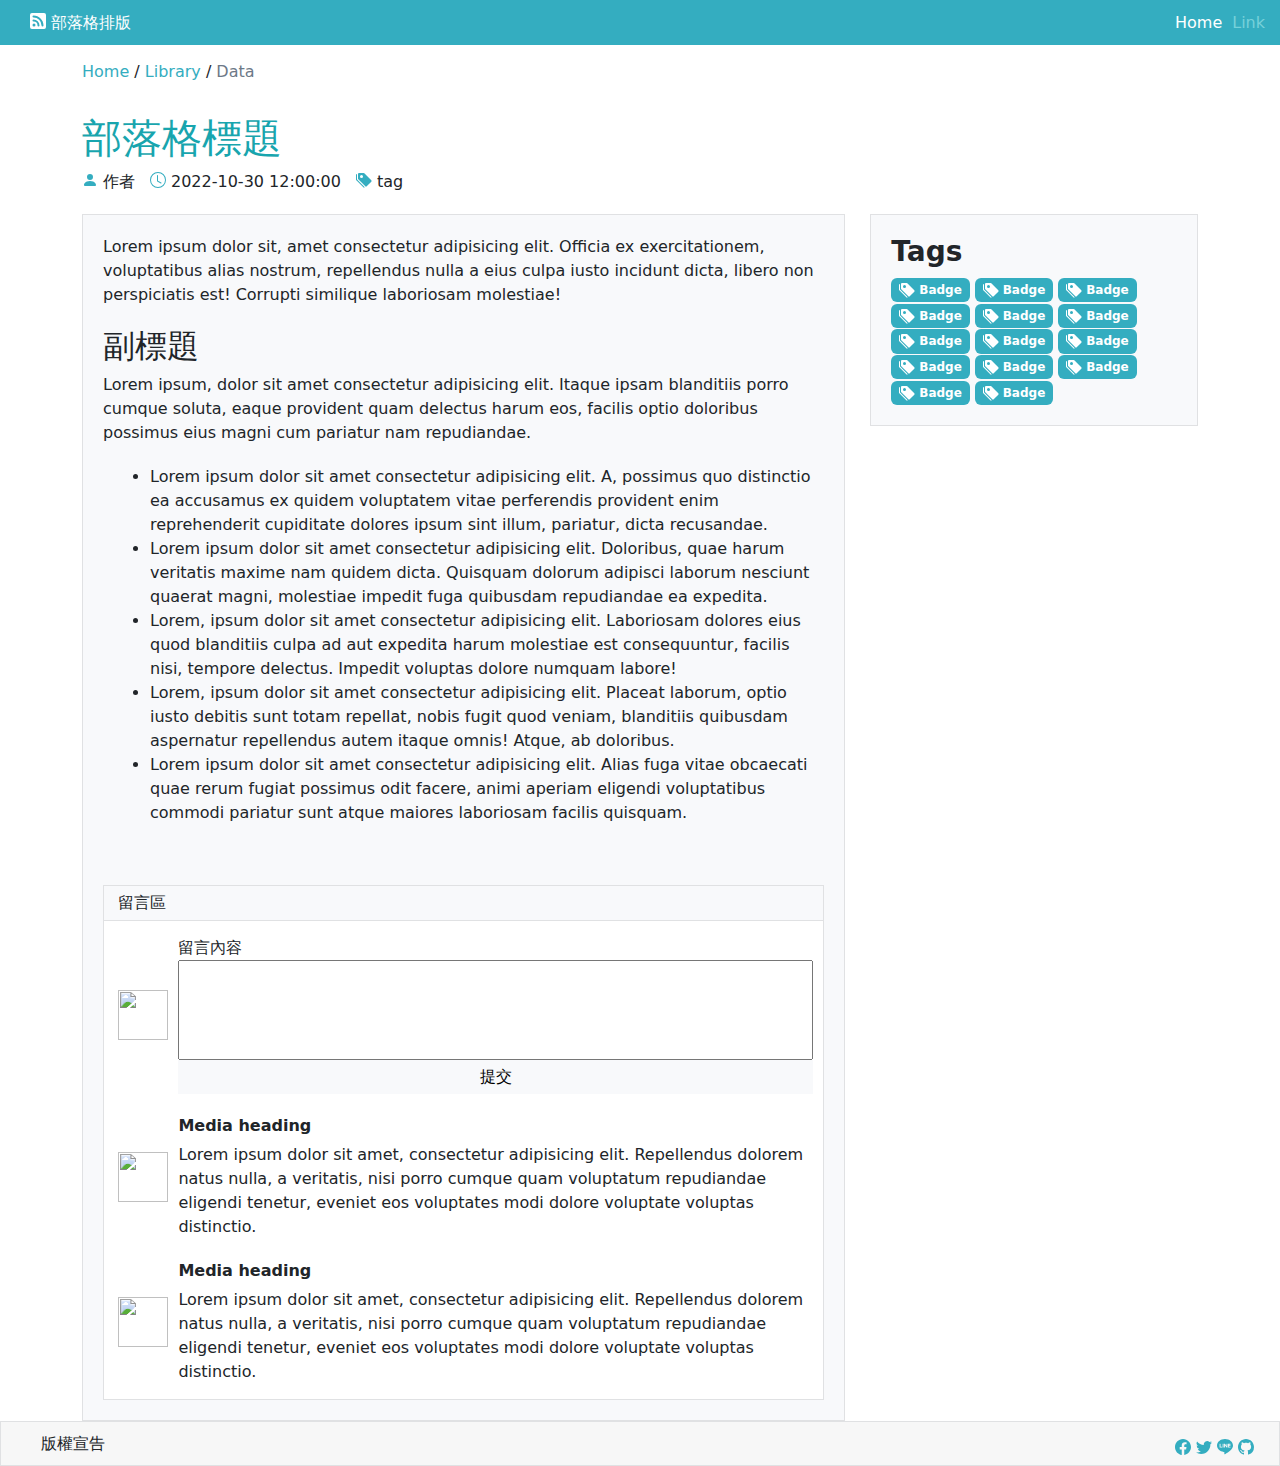
==== bs.html @ 5d911991 "Add files via upload" ====
<!DOCTYPE html>
<html lang="en">

<head>
    <meta charset="UTF-8">
    <meta http-equiv="X-UA-Compatible" content="IE=edge">
    <meta name="viewport" content="width=device-width, initial-scale=1.0">
    <title>作業五</title>

    <script src="https://code.jquery.com/jquery-3.6.0.min.js"></script>
    <link rel="stylesheet" href="https://cdn.jsdelivr.net/npm/bootstrap@5.2.2/dist/css/bootstrap.min.css">
    <link rel="stylesheet" href="https://cdn.jsdelivr.net/npm/bootstrap@5.2.2/dist/js/bootstrap.bundle.min.js">

    <link rel="stylesheet" href="https://cdn.jsdelivr.net/npm/bootstrap-icons@1.3.0/font/bootstrap-icons.css">

    <link rel="stylesheet" href="../static/css/hw5.css">

</head>
<style>
    body {
    display: flex;
    flex-direction: column;
}

.bi-rss-fill {
    margin-bottom: 5px;
    margin-right: 5px;
}

.title-icon , .footer-icon{
    color: #34ADC0 ;
    margin-bottom: 5px;
    margin-right: 5px;
}

a {
    color: white;
    text-decoration:none
}
/* header */

header {
    width: auto;
    height: 5vh;
    
    padding: 10px;
    
    background-color:#34ADC0;

    display: flex;
    align-items: center;
}

.title {
    margin-left: 20px;
    flex-grow: 1;
    text-align: left;

    color: white;
}

.title-icon-group {
    flex-grow: 1;
    display: flex;
    justify-content: flex-end;
}

.home,.link {
    margin: 5px;
}

.home {
    color: white;
}
.link {
    color:#77D1DA;
}

/* ======================= */

/* title */

.container {
    margin-top: 15px;
    height: auto;
    /* background-color: red; */
}

.big-title {
    margin-top: 30px;
}

.small-title-group {
    display: flex;
}

.small-title {
    margin-right: 15px;
}

/* ==================== */

/* content */

.content {
    margin-top: 20px;
    display: flex;
}

@media(max-width:751px){
    .content {
        flex-direction: column-reverse;
    }
}

.main,.tags,footer {
    border: 1px solid #E0E1E3;
}

.main,.tags{
    background-color: #F8F9FB;
    padding: 20px;
}

.main {
    flex-grow: 2;
    margin-right: 20px;

    width: 70%;
}

.tags {
    flex-grow: 1;
    margin-left: 5px;

    width: 30%;
    height: fit-content;
}

@media(max-width:751px){
    .tags,.main {
        width: 100%;
    }
    .tags {
        margin-bottom: 10px;
        margin-left: 0px;
    }
}

.tags-title {
    font-weight: bold;
}

h2,ul {
    margin-top: 20px
}

ul {
    margin-left: 15px;
}

.img {
    width: 100%;
}

.text-bar {
    border: 1px solid #E0E1E3;
    margin-top: 20px;
}

.text-bar-title {
    padding-left: 2%;
    padding-top: 5px;
    padding-bottom: 5px;
    border-bottom: 1px solid #E0E1E3;
    
}


.text-content {
    padding-left: 2%;
    padding-bottom: 5px;
    padding-top: 5px;
    background-color: white;
}

.user {
    display: flex;
    align-items: center;
}
.user-text-group {
    margin: 10px;
    width: 100%;
}
.user-name {
    margin-bottom: 5px;
    font-weight: bold;
}


.user-input >input {
    width: 100%;
    height: 100px;

}
.user-input-btn >button{
    border: 0;
    width: 100%;
    padding: 5px;
    background-color: #F8F9FB;
}


.badge {
    background-color: #34ADC0;
}


/* =================== */
footer {
    
    width: auto;
    height: 5vh;

    background-color: #F7F7F7;

    display: flex;
    align-items: center;

}

.cc {
    margin-left: 40px;
    flex-grow: 1;
    text-align: left;
}

.footer-icons {
    margin-right: 20px;
    margin-top: 10px;
}
</style>
<body>
    <header>
        <div class="title"><svg xmlns="http://www.w3.org/2000/svg" width="16" height="16" fill="currentColor" class="bi bi-rss-fill" viewBox="0 0 16 16">
            <path d="M2 0a2 2 0 0 0-2 2v12a2 2 0 0 0 2 2h12a2 2 0 0 0 2-2V2a2 2 0 0 0-2-2H2zm1.5 2.5c5.523 0 10 4.477 10 10a1 1 0 1 1-2 0 8 8 0 0 0-8-8 1 1 0 0 1 0-2zm0 4a6 6 0 0 1 6 6 1 1 0 1 1-2 0 4 4 0 0 0-4-4 1 1 0 0 1 0-2zm.5 7a1.5 1.5 0 1 1 0-3 1.5 1.5 0 0 1 0 3z"/>
          </svg>部落格排版</div>
        <div class="title-icon-group">
            <div class="home"><a href="index.html">Home</a></div>
            <div class="link">Link</div>
        </div>
    </header>
    <style>
        
    </style>
    <div class="body">
        <div class="container">
            <div class="link-area">
                <span style="color: #34ADC0;">Home</span>
                <span class="link-slash">/</span>
                <span style="color: #34ADC0;">Library</span>
                <span class="link-slash">/</span>
                <span style="color: #6D7987;">Data</span>
            </div>

            <div class="big-title">
                <h1 style="color:#18A5AE ;">部落格標題</h1>
                <div class="small-title-group">
                    <div class="small-title"><svg xmlns="http://www.w3.org/2000/svg" width="16" height="16" fill="currentColor" class="bi bi-person-fill title-icon" viewBox="0 0 16 16">
                        <path d="M3 14s-1 0-1-1 1-4 6-4 6 3 6 4-1 1-1 1H3zm5-6a3 3 0 1 0 0-6 3 3 0 0 0 0 6z"/>
                      </svg>作者</div>
                    <div class="small-title"><svg xmlns="http://www.w3.org/2000/svg" width="16" height="16" fill="currentColor" class="bi bi-clock title-icon" viewBox="0 0 16 16">
                        <path d="M8 3.5a.5.5 0 0 0-1 0V9a.5.5 0 0 0 .252.434l3.5 2a.5.5 0 0 0 .496-.868L8 8.71V3.5z"/>
                        <path d="M8 16A8 8 0 1 0 8 0a8 8 0 0 0 0 16zm7-8A7 7 0 1 1 1 8a7 7 0 0 1 14 0z"/>
                      </svg>2022-10-30 12:00:00</div>
                    <div class="small-title"><svg xmlns="http://www.w3.org/2000/svg" width="16" height="16" fill="currentColor" class="bi bi-tags-fill title-icon" viewBox="0 0 16 16">
                        <path d="M2 2a1 1 0 0 1 1-1h4.586a1 1 0 0 1 .707.293l7 7a1 1 0 0 1 0 1.414l-4.586 4.586a1 1 0 0 1-1.414 0l-7-7A1 1 0 0 1 2 6.586V2zm3.5 4a1.5 1.5 0 1 0 0-3 1.5 1.5 0 0 0 0 3z"/>
                        <path d="M1.293 7.793A1 1 0 0 1 1 7.086V2a1 1 0 0 0-1 1v4.586a1 1 0 0 0 .293.707l7 7a1 1 0 0 0 1.414 0l.043-.043-7.457-7.457z"/>
                      </svg>tag</div>
                </div>
            </div>
            
            <div class="content">
                <div class="main">
                    <div >
                        Lorem ipsum dolor sit, amet consectetur adipisicing elit. Officia ex exercitationem, voluptatibus alias nostrum, repellendus nulla a eius culpa iusto incidunt dicta, libero non perspiciatis est! Corrupti similique laboriosam molestiae!
                    </div>
                    <h2>副標題</h2>
                    <div>
                        Lorem ipsum, dolor sit amet consectetur adipisicing elit. Itaque ipsam blanditiis porro cumque soluta, eaque provident quam delectus harum eos, facilis optio doloribus possimus eius magni cum pariatur nam repudiandae.
                    </div>
                    <ul>
                        <li>Lorem ipsum dolor sit amet consectetur adipisicing elit. A, possimus quo distinctio ea accusamus ex quidem voluptatem vitae perferendis provident enim reprehenderit cupiditate dolores ipsum sint illum, pariatur, dicta recusandae.</li>
                        <li>Lorem ipsum dolor sit amet consectetur adipisicing elit. Doloribus, quae harum veritatis maxime nam quidem dicta. Quisquam dolorum adipisci laborum nesciunt quaerat magni, molestiae impedit fuga quibusdam repudiandae ea expedita.</li>
                        <li>Lorem, ipsum dolor sit amet consectetur adipisicing elit. Laboriosam dolores eius quod blanditiis culpa ad aut expedita harum molestiae est consequuntur, facilis nisi, tempore delectus. Impedit voluptas dolore numquam labore!</li>
                        <li>Lorem, ipsum dolor sit amet consectetur adipisicing elit. Placeat laborum, optio iusto debitis sunt totam repellat, nobis fugit quod veniam, blanditiis quibusdam aspernatur repellendus autem itaque omnis! Atque, ab doloribus.</li>
                        <li>Lorem ipsum dolor sit amet consectetur adipisicing elit. Alias fuga vitae obcaecati quae rerum fugiat possimus odit facere, animi aperiam eligendi voluptatibus commodi pariatur sunt atque maiores laboriosam facilis quisquam.</li>
                    </ul>
                    <img class="img" src="img_holder.png"alt="">
                    <div class="text-bar">
                        <div class="text-bar-title ">留言區</div>
                        <div class="text-content">
                            <div class="user">
                                <img src="img_holder.png" width="50px" height="50px" alt="">
                                <div class="user-text-group">
                                    <div class="">留言內容</div>
                                    <div class="user-input"><input type="text"></div>
                                    <div class="user-input-btn"><button>提交</button></div>
                                </div>
                            </div>
                            <div class="user">
                                <img src="img_holder.png" width="50px" height="50px" alt="">
                                <div class="user-text-group">
                                    <div class="user-name">Media heading</div>
                                    <div class="user-text">Lorem ipsum dolor sit amet, consectetur adipisicing elit. Repellendus dolorem natus nulla, a veritatis, nisi porro cumque quam voluptatum repudiandae eligendi tenetur, eveniet eos voluptates modi dolore voluptate voluptas distinctio.</div>
                                </div>
                            </div>
                            <div class="user">
                                <img class="user-img" src="img_holder.png" width="50px" height="50px" alt="">
                                <div class="user-text-group">
                                    <div class="user-name">Media heading</div>
                                    <div class="user-text">Lorem ipsum dolor sit amet, consectetur adipisicing elit. Repellendus dolorem natus nulla, a veritatis, nisi porro cumque quam voluptatum repudiandae eligendi tenetur, eveniet eos voluptates modi dolore voluptate voluptas distinctio.</div>
                                </div>
                            </div>
                        </div>
                    </div>
                </div>
                <div class="tags">
                    <h3 class="tags-title">Tags</h3>
                    <div class="tag">
                        <span class="badge"><svg xmlns="http://www.w3.org/2000/svg" width="16" height="16" fill="currentColor" class="bi bi-tags-fill" viewBox="0 0 16 16">
                            <path d="M2 2a1 1 0 0 1 1-1h4.586a1 1 0 0 1 .707.293l7 7a1 1 0 0 1 0 1.414l-4.586 4.586a1 1 0 0 1-1.414 0l-7-7A1 1 0 0 1 2 6.586V2zm3.5 4a1.5 1.5 0 1 0 0-3 1.5 1.5 0 0 0 0 3z"/>
                            <path d="M1.293 7.793A1 1 0 0 1 1 7.086V2a1 1 0 0 0-1 1v4.586a1 1 0 0 0 .293.707l7 7a1 1 0 0 0 1.414 0l.043-.043-7.457-7.457z"/>
                          </svg>  Badge</span> 
                          <span class="badge"><svg xmlns="http://www.w3.org/2000/svg" width="16" height="16" fill="currentColor" class="bi bi-tags-fill" viewBox="0 0 16 16">
                            <path d="M2 2a1 1 0 0 1 1-1h4.586a1 1 0 0 1 .707.293l7 7a1 1 0 0 1 0 1.414l-4.586 4.586a1 1 0 0 1-1.414 0l-7-7A1 1 0 0 1 2 6.586V2zm3.5 4a1.5 1.5 0 1 0 0-3 1.5 1.5 0 0 0 0 3z"/>
                            <path d="M1.293 7.793A1 1 0 0 1 1 7.086V2a1 1 0 0 0-1 1v4.586a1 1 0 0 0 .293.707l7 7a1 1 0 0 0 1.414 0l.043-.043-7.457-7.457z"/>
                          </svg>  Badge</span> 
                          <span class="badge"><svg xmlns="http://www.w3.org/2000/svg" width="16" height="16" fill="currentColor" class="bi bi-tags-fill" viewBox="0 0 16 16">
                            <path d="M2 2a1 1 0 0 1 1-1h4.586a1 1 0 0 1 .707.293l7 7a1 1 0 0 1 0 1.414l-4.586 4.586a1 1 0 0 1-1.414 0l-7-7A1 1 0 0 1 2 6.586V2zm3.5 4a1.5 1.5 0 1 0 0-3 1.5 1.5 0 0 0 0 3z"/>
                            <path d="M1.293 7.793A1 1 0 0 1 1 7.086V2a1 1 0 0 0-1 1v4.586a1 1 0 0 0 .293.707l7 7a1 1 0 0 0 1.414 0l.043-.043-7.457-7.457z"/>
                          </svg>  Badge</span> 
                          <span class="badge"><svg xmlns="http://www.w3.org/2000/svg" width="16" height="16" fill="currentColor" class="bi bi-tags-fill" viewBox="0 0 16 16">
                            <path d="M2 2a1 1 0 0 1 1-1h4.586a1 1 0 0 1 .707.293l7 7a1 1 0 0 1 0 1.414l-4.586 4.586a1 1 0 0 1-1.414 0l-7-7A1 1 0 0 1 2 6.586V2zm3.5 4a1.5 1.5 0 1 0 0-3 1.5 1.5 0 0 0 0 3z"/>
                            <path d="M1.293 7.793A1 1 0 0 1 1 7.086V2a1 1 0 0 0-1 1v4.586a1 1 0 0 0 .293.707l7 7a1 1 0 0 0 1.414 0l.043-.043-7.457-7.457z"/>
                          </svg>  Badge</span> 
                          <span class="badge"><svg xmlns="http://www.w3.org/2000/svg" width="16" height="16" fill="currentColor" class="bi bi-tags-fill" viewBox="0 0 16 16">
                            <path d="M2 2a1 1 0 0 1 1-1h4.586a1 1 0 0 1 .707.293l7 7a1 1 0 0 1 0 1.414l-4.586 4.586a1 1 0 0 1-1.414 0l-7-7A1 1 0 0 1 2 6.586V2zm3.5 4a1.5 1.5 0 1 0 0-3 1.5 1.5 0 0 0 0 3z"/>
                            <path d="M1.293 7.793A1 1 0 0 1 1 7.086V2a1 1 0 0 0-1 1v4.586a1 1 0 0 0 .293.707l7 7a1 1 0 0 0 1.414 0l.043-.043-7.457-7.457z"/>
                          </svg>  Badge</span> 
                          <span class="badge"><svg xmlns="http://www.w3.org/2000/svg" width="16" height="16" fill="currentColor" class="bi bi-tags-fill" viewBox="0 0 16 16">
                            <path d="M2 2a1 1 0 0 1 1-1h4.586a1 1 0 0 1 .707.293l7 7a1 1 0 0 1 0 1.414l-4.586 4.586a1 1 0 0 1-1.414 0l-7-7A1 1 0 0 1 2 6.586V2zm3.5 4a1.5 1.5 0 1 0 0-3 1.5 1.5 0 0 0 0 3z"/>
                            <path d="M1.293 7.793A1 1 0 0 1 1 7.086V2a1 1 0 0 0-1 1v4.586a1 1 0 0 0 .293.707l7 7a1 1 0 0 0 1.414 0l.043-.043-7.457-7.457z"/>
                          </svg>  Badge</span> 
                          <span class="badge"><svg xmlns="http://www.w3.org/2000/svg" width="16" height="16" fill="currentColor" class="bi bi-tags-fill" viewBox="0 0 16 16">
                            <path d="M2 2a1 1 0 0 1 1-1h4.586a1 1 0 0 1 .707.293l7 7a1 1 0 0 1 0 1.414l-4.586 4.586a1 1 0 0 1-1.414 0l-7-7A1 1 0 0 1 2 6.586V2zm3.5 4a1.5 1.5 0 1 0 0-3 1.5 1.5 0 0 0 0 3z"/>
                            <path d="M1.293 7.793A1 1 0 0 1 1 7.086V2a1 1 0 0 0-1 1v4.586a1 1 0 0 0 .293.707l7 7a1 1 0 0 0 1.414 0l.043-.043-7.457-7.457z"/>
                          </svg>  Badge</span> 
                          <span class="badge"><svg xmlns="http://www.w3.org/2000/svg" width="16" height="16" fill="currentColor" class="bi bi-tags-fill" viewBox="0 0 16 16">
                            <path d="M2 2a1 1 0 0 1 1-1h4.586a1 1 0 0 1 .707.293l7 7a1 1 0 0 1 0 1.414l-4.586 4.586a1 1 0 0 1-1.414 0l-7-7A1 1 0 0 1 2 6.586V2zm3.5 4a1.5 1.5 0 1 0 0-3 1.5 1.5 0 0 0 0 3z"/>
                            <path d="M1.293 7.793A1 1 0 0 1 1 7.086V2a1 1 0 0 0-1 1v4.586a1 1 0 0 0 .293.707l7 7a1 1 0 0 0 1.414 0l.043-.043-7.457-7.457z"/>
                          </svg>  Badge</span> 
                          <span class="badge"><svg xmlns="http://www.w3.org/2000/svg" width="16" height="16" fill="currentColor" class="bi bi-tags-fill" viewBox="0 0 16 16">
                            <path d="M2 2a1 1 0 0 1 1-1h4.586a1 1 0 0 1 .707.293l7 7a1 1 0 0 1 0 1.414l-4.586 4.586a1 1 0 0 1-1.414 0l-7-7A1 1 0 0 1 2 6.586V2zm3.5 4a1.5 1.5 0 1 0 0-3 1.5 1.5 0 0 0 0 3z"/>
                            <path d="M1.293 7.793A1 1 0 0 1 1 7.086V2a1 1 0 0 0-1 1v4.586a1 1 0 0 0 .293.707l7 7a1 1 0 0 0 1.414 0l.043-.043-7.457-7.457z"/>
                          </svg>  Badge</span> 
                          <span class="badge"><svg xmlns="http://www.w3.org/2000/svg" width="16" height="16" fill="currentColor" class="bi bi-tags-fill" viewBox="0 0 16 16">
                            <path d="M2 2a1 1 0 0 1 1-1h4.586a1 1 0 0 1 .707.293l7 7a1 1 0 0 1 0 1.414l-4.586 4.586a1 1 0 0 1-1.414 0l-7-7A1 1 0 0 1 2 6.586V2zm3.5 4a1.5 1.5 0 1 0 0-3 1.5 1.5 0 0 0 0 3z"/>
                            <path d="M1.293 7.793A1 1 0 0 1 1 7.086V2a1 1 0 0 0-1 1v4.586a1 1 0 0 0 .293.707l7 7a1 1 0 0 0 1.414 0l.043-.043-7.457-7.457z"/>
                          </svg>  Badge</span> 
                          <span class="badge"><svg xmlns="http://www.w3.org/2000/svg" width="16" height="16" fill="currentColor" class="bi bi-tags-fill" viewBox="0 0 16 16">
                            <path d="M2 2a1 1 0 0 1 1-1h4.586a1 1 0 0 1 .707.293l7 7a1 1 0 0 1 0 1.414l-4.586 4.586a1 1 0 0 1-1.414 0l-7-7A1 1 0 0 1 2 6.586V2zm3.5 4a1.5 1.5 0 1 0 0-3 1.5 1.5 0 0 0 0 3z"/>
                            <path d="M1.293 7.793A1 1 0 0 1 1 7.086V2a1 1 0 0 0-1 1v4.586a1 1 0 0 0 .293.707l7 7a1 1 0 0 0 1.414 0l.043-.043-7.457-7.457z"/>
                          </svg>  Badge</span> 
                          <span class="badge"><svg xmlns="http://www.w3.org/2000/svg" width="16" height="16" fill="currentColor" class="bi bi-tags-fill" viewBox="0 0 16 16">
                            <path d="M2 2a1 1 0 0 1 1-1h4.586a1 1 0 0 1 .707.293l7 7a1 1 0 0 1 0 1.414l-4.586 4.586a1 1 0 0 1-1.414 0l-7-7A1 1 0 0 1 2 6.586V2zm3.5 4a1.5 1.5 0 1 0 0-3 1.5 1.5 0 0 0 0 3z"/>
                            <path d="M1.293 7.793A1 1 0 0 1 1 7.086V2a1 1 0 0 0-1 1v4.586a1 1 0 0 0 .293.707l7 7a1 1 0 0 0 1.414 0l.043-.043-7.457-7.457z"/>
                          </svg>  Badge</span> 
                          <span class="badge"><svg xmlns="http://www.w3.org/2000/svg" width="16" height="16" fill="currentColor" class="bi bi-tags-fill" viewBox="0 0 16 16">
                            <path d="M2 2a1 1 0 0 1 1-1h4.586a1 1 0 0 1 .707.293l7 7a1 1 0 0 1 0 1.414l-4.586 4.586a1 1 0 0 1-1.414 0l-7-7A1 1 0 0 1 2 6.586V2zm3.5 4a1.5 1.5 0 1 0 0-3 1.5 1.5 0 0 0 0 3z"/>
                            <path d="M1.293 7.793A1 1 0 0 1 1 7.086V2a1 1 0 0 0-1 1v4.586a1 1 0 0 0 .293.707l7 7a1 1 0 0 0 1.414 0l.043-.043-7.457-7.457z"/>
                          </svg>  Badge</span> 
                          <span class="badge"><svg xmlns="http://www.w3.org/2000/svg" width="16" height="16" fill="currentColor" class="bi bi-tags-fill" viewBox="0 0 16 16">
                            <path d="M2 2a1 1 0 0 1 1-1h4.586a1 1 0 0 1 .707.293l7 7a1 1 0 0 1 0 1.414l-4.586 4.586a1 1 0 0 1-1.414 0l-7-7A1 1 0 0 1 2 6.586V2zm3.5 4a1.5 1.5 0 1 0 0-3 1.5 1.5 0 0 0 0 3z"/>
                            <path d="M1.293 7.793A1 1 0 0 1 1 7.086V2a1 1 0 0 0-1 1v4.586a1 1 0 0 0 .293.707l7 7a1 1 0 0 0 1.414 0l.043-.043-7.457-7.457z"/>
                          </svg>  Badge</span> 

                    </div>
                </div>
            </div>
        </div>
        <footer>
            <div class="cc" >版權宣告</div>
            <div class="footer-icons"><svg xmlns="http://www.w3.org/2000/svg" width="16" height="16" fill="currentColor" class="bi bi-facebook footer-icon" viewBox="0 0 16 16">
                <path d="M16 8.049c0-4.446-3.582-8.05-8-8.05C3.58 0-.002 3.603-.002 8.05c0 4.017 2.926 7.347 6.75 7.951v-5.625h-2.03V8.05H6.75V6.275c0-2.017 1.195-3.131 3.022-3.131.876 0 1.791.157 1.791.157v1.98h-1.009c-.993 0-1.303.621-1.303 1.258v1.51h2.218l-.354 2.326H9.25V16c3.824-.604 6.75-3.934 6.75-7.951z"/>
              </svg><svg xmlns="http://www.w3.org/2000/svg" width="16" height="16" fill="currentColor" class="bi bi-twitter footer-icon" viewBox="0 0 16 16">
                <path d="M5.026 15c6.038 0 9.341-5.003 9.341-9.334 0-.14 0-.282-.006-.422A6.685 6.685 0 0 0 16 3.542a6.658 6.658 0 0 1-1.889.518 3.301 3.301 0 0 0 1.447-1.817 6.533 6.533 0 0 1-2.087.793A3.286 3.286 0 0 0 7.875 6.03a9.325 9.325 0 0 1-6.767-3.429 3.289 3.289 0 0 0 1.018 4.382A3.323 3.323 0 0 1 .64 6.575v.045a3.288 3.288 0 0 0 2.632 3.218 3.203 3.203 0 0 1-.865.115 3.23 3.23 0 0 1-.614-.057 3.283 3.283 0 0 0 3.067 2.277A6.588 6.588 0 0 1 .78 13.58a6.32 6.32 0 0 1-.78-.045A9.344 9.344 0 0 0 5.026 15z"/>
              </svg><svg xmlns="http://www.w3.org/2000/svg" width="16" height="16" fill="currentColor" class="bi bi-line footer-icon" viewBox="0 0 16 16">
                <path d="M8 0c4.411 0 8 2.912 8 6.492 0 1.433-.555 2.723-1.715 3.994-1.678 1.932-5.431 4.285-6.285 4.645-.83.35-.734-.197-.696-.413l.003-.018.114-.685c.027-.204.055-.521-.026-.723-.09-.223-.444-.339-.704-.395C2.846 12.39 0 9.701 0 6.492 0 2.912 3.59 0 8 0ZM5.022 7.686H3.497V4.918a.156.156 0 0 0-.155-.156H2.78a.156.156 0 0 0-.156.156v3.486c0 .041.017.08.044.107v.001l.002.002.002.002a.154.154 0 0 0 .108.043h2.242c.086 0 .155-.07.155-.156v-.56a.156.156 0 0 0-.155-.157Zm.791-2.924a.156.156 0 0 0-.156.156v3.486c0 .086.07.155.156.155h.562c.086 0 .155-.07.155-.155V4.918a.156.156 0 0 0-.155-.156h-.562Zm3.863 0a.156.156 0 0 0-.156.156v2.07L7.923 4.832a.17.17 0 0 0-.013-.015v-.001a.139.139 0 0 0-.01-.01l-.003-.003a.092.092 0 0 0-.011-.009h-.001L7.88 4.79l-.003-.002a.029.029 0 0 0-.005-.003l-.008-.005h-.002l-.003-.002-.01-.004-.004-.002a.093.093 0 0 0-.01-.003h-.002l-.003-.001-.009-.002h-.006l-.003-.001h-.004l-.002-.001h-.574a.156.156 0 0 0-.156.155v3.486c0 .086.07.155.156.155h.56c.087 0 .157-.07.157-.155v-2.07l1.6 2.16a.154.154 0 0 0 .039.038l.001.001.01.006.004.002a.066.066 0 0 0 .008.004l.007.003.005.002a.168.168 0 0 0 .01.003h.003a.155.155 0 0 0 .04.006h.56c.087 0 .157-.07.157-.155V4.918a.156.156 0 0 0-.156-.156h-.561Zm3.815.717v-.56a.156.156 0 0 0-.155-.157h-2.242a.155.155 0 0 0-.108.044h-.001l-.001.002-.002.003a.155.155 0 0 0-.044.107v3.486c0 .041.017.08.044.107l.002.003.002.002a.155.155 0 0 0 .108.043h2.242c.086 0 .155-.07.155-.156v-.56a.156.156 0 0 0-.155-.157H11.81v-.589h1.525c.086 0 .155-.07.155-.156v-.56a.156.156 0 0 0-.155-.157H11.81v-.589h1.525c.086 0 .155-.07.155-.156Z"/>
              </svg><svg xmlns="http://www.w3.org/2000/svg" width="16" height="16" fill="currentColor" class="bi bi-github footer-icon" viewBox="0 0 16 16">
                <path d="M8 0C3.58 0 0 3.58 0 8c0 3.54 2.29 6.53 5.47 7.59.4.07.55-.17.55-.38 0-.19-.01-.82-.01-1.49-2.01.37-2.53-.49-2.69-.94-.09-.23-.48-.94-.82-1.13-.28-.15-.68-.52-.01-.53.63-.01 1.08.58 1.23.82.72 1.21 1.87.87 2.33.66.07-.52.28-.87.51-1.07-1.78-.2-3.64-.89-3.64-3.95 0-.87.31-1.59.82-2.15-.08-.2-.36-1.02.08-2.12 0 0 .67-.21 2.2.82.64-.18 1.32-.27 2-.27.68 0 1.36.09 2 .27 1.53-1.04 2.2-.82 2.2-.82.44 1.1.16 1.92.08 2.12.51.56.82 1.27.82 2.15 0 3.07-1.87 3.75-3.65 3.95.29.25.54.73.54 1.48 0 1.07-.01 1.93-.01 2.2 0 .21.15.46.55.38A8.012 8.012 0 0 0 16 8c0-4.42-3.58-8-8-8z"/>
              </svg></div>
        </footer>
    </div>
</body>

</html>
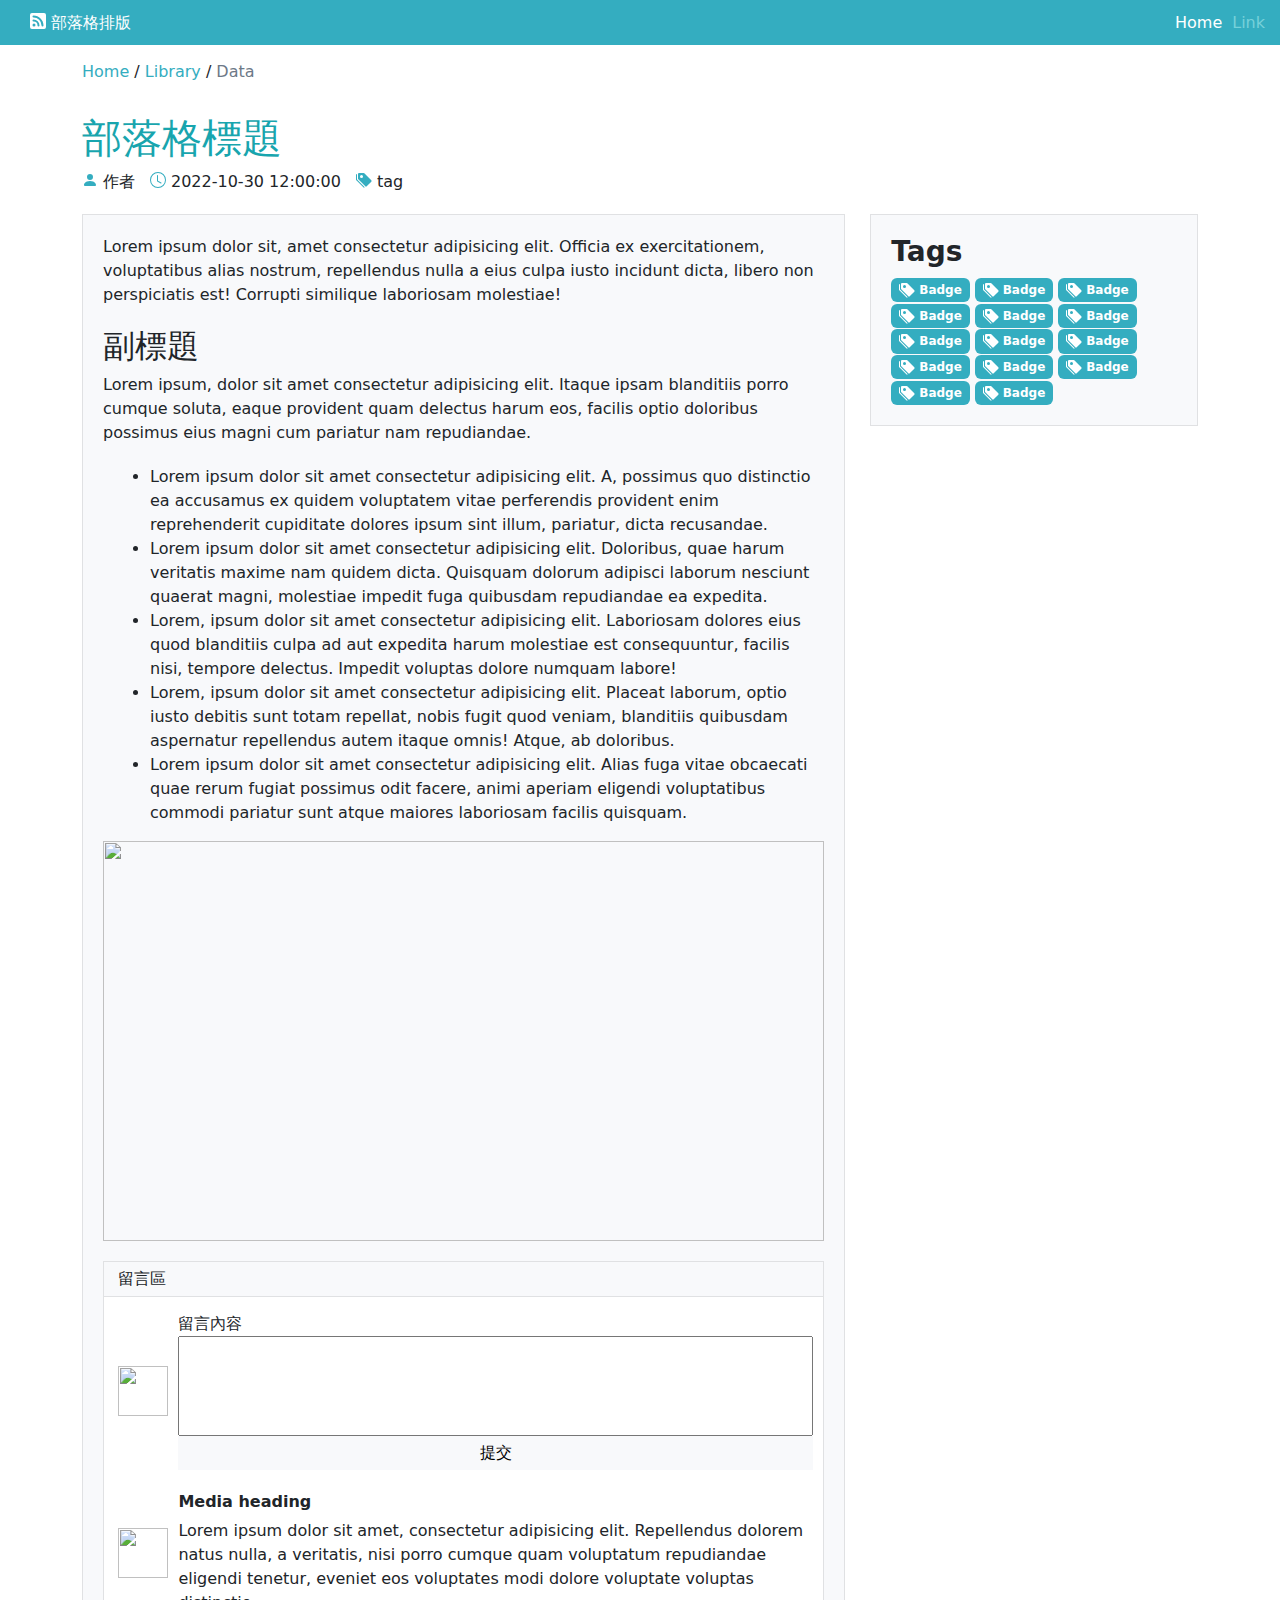
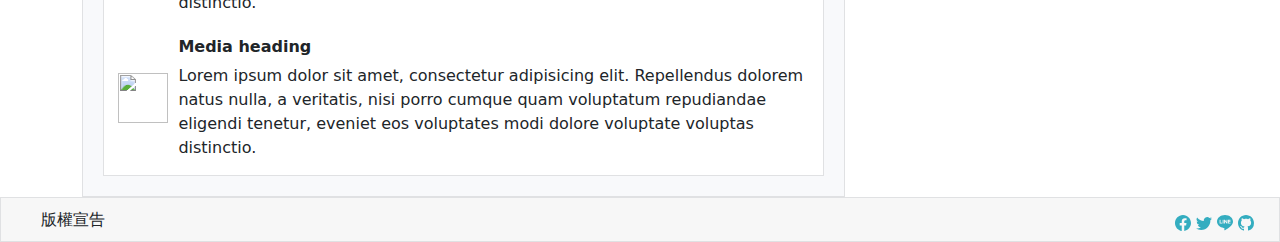
==== commit 6772fa89: "Update bs.html" ====
--- a/bs.html
+++ b/bs.html
@@ -5,7 +5,7 @@
     <meta charset="UTF-8">
     <meta http-equiv="X-UA-Compatible" content="IE=edge">
     <meta name="viewport" content="width=device-width, initial-scale=1.0">
-    <title>作業五</title>
+    <title>作業四</title>
 
     <script src="https://code.jquery.com/jquery-3.6.0.min.js"></script>
     <link rel="stylesheet" href="https://cdn.jsdelivr.net/npm/bootstrap@5.2.2/dist/css/bootstrap.min.css">
@@ -296,12 +296,13 @@
                         <li>Lorem, ipsum dolor sit amet consectetur adipisicing elit. Placeat laborum, optio iusto debitis sunt totam repellat, nobis fugit quod veniam, blanditiis quibusdam aspernatur repellendus autem itaque omnis! Atque, ab doloribus.</li>
                         <li>Lorem ipsum dolor sit amet consectetur adipisicing elit. Alias fuga vitae obcaecati quae rerum fugiat possimus odit facere, animi aperiam eligendi voluptatibus commodi pariatur sunt atque maiores laboriosam facilis quisquam.</li>
                     </ul>
-                    <img class="img" src="img_holder.png"alt="">
+                    <!-- <img class="img" src="img_holder.png"alt=""> -->
+                    <img src="https://fakeimg.pl/100x100/200" style="width: 100%; height: 400px;">
                     <div class="text-bar">
                         <div class="text-bar-title ">留言區</div>
                         <div class="text-content">
                             <div class="user">
-                                <img src="img_holder.png" width="50px" height="50px" alt="">
+                                <img src="https://fakeimg.pl/100x100/200" width="50px" height="50px" alt="">
                                 <div class="user-text-group">
                                     <div class="">留言內容</div>
                                     <div class="user-input"><input type="text"></div>
@@ -309,14 +310,14 @@
                                 </div>
                             </div>
                             <div class="user">
-                                <img src="img_holder.png" width="50px" height="50px" alt="">
+                                <img src="https://fakeimg.pl/100x100/200" width="50px" height="50px" alt="">
                                 <div class="user-text-group">
                                     <div class="user-name">Media heading</div>
                                     <div class="user-text">Lorem ipsum dolor sit amet, consectetur adipisicing elit. Repellendus dolorem natus nulla, a veritatis, nisi porro cumque quam voluptatum repudiandae eligendi tenetur, eveniet eos voluptates modi dolore voluptate voluptas distinctio.</div>
                                 </div>
                             </div>
                             <div class="user">
-                                <img class="user-img" src="img_holder.png" width="50px" height="50px" alt="">
+                                <img class="user-img" src="https://fakeimg.pl/100x100/200" width="50px" height="50px" alt="">
                                 <div class="user-text-group">
                                     <div class="user-name">Media heading</div>
                                     <div class="user-text">Lorem ipsum dolor sit amet, consectetur adipisicing elit. Repellendus dolorem natus nulla, a veritatis, nisi porro cumque quam voluptatum repudiandae eligendi tenetur, eveniet eos voluptates modi dolore voluptate voluptas distinctio.</div>
@@ -404,4 +405,4 @@
     </div>
 </body>
 
-</html>+</html>
